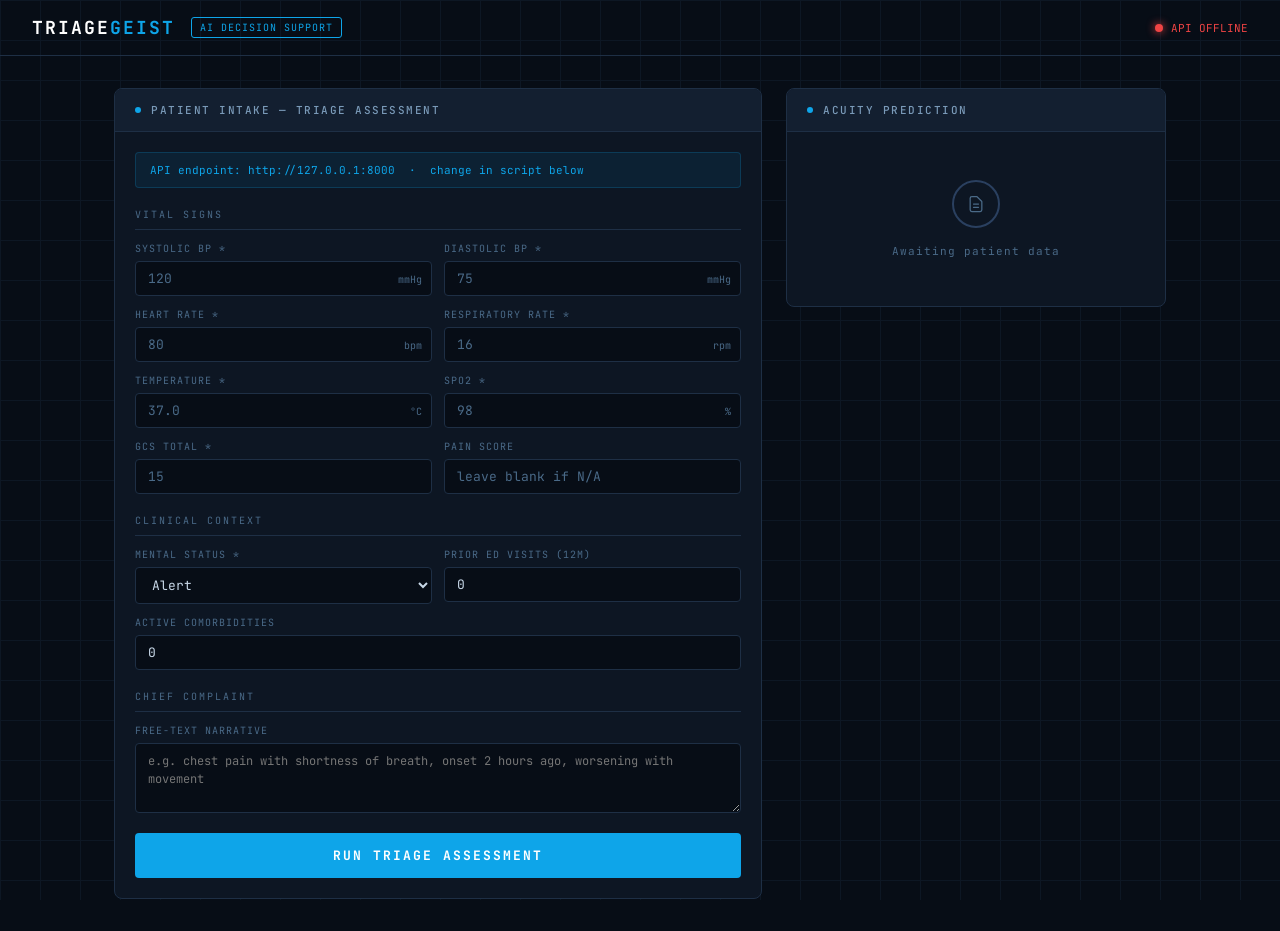
==== Demo/index.html @ 501f3a91 "Upload frontend and backend for model demonstration" ====
<!DOCTYPE html>
<html lang="en">
<head>
<meta charset="UTF-8">
<meta name="viewport" content="width=device-width, initial-scale=1.0">
<title>Triagegeist — AI Triage Decision Support</title>
<link href="https://fonts.googleapis.com/css2?family=JetBrains+Mono:wght@300;400;500;700&family=DM+Sans:wght@300;400;500&display=swap" rel="stylesheet">
<style>
  :root {
    --bg: #070d16;
    --surface: #0d1623;
    --surface2: #131f30;
    --border: #1e2f45;
    --border2: #2a4060;
    --text: #c8d8e8;
    --text2: #7a9ab8;
    --text3: #4a6a88;
    --accent: #0ea5e9;
    --accent2: #0284c7;
    --esi1: #ef4444;
    --esi2: #f97316;
    --esi3: #eab308;
    --esi4: #22c55e;
    --esi5: #3b82f6;
    --mono: 'JetBrains Mono', monospace;
    --sans: 'DM Sans', sans-serif;
  }

  * { box-sizing: border-box; margin: 0; padding: 0; }

  body {
    background: var(--bg);
    color: var(--text);
    font-family: var(--sans);
    min-height: 100vh;
    overflow-x: hidden;
  }

  .grid-bg {
    position: fixed;
    inset: 0;
    background-image:
      linear-gradient(var(--border) 1px, transparent 1px),
      linear-gradient(90deg, var(--border) 1px, transparent 1px);
    background-size: 40px 40px;
    opacity: 0.3;
    pointer-events: none;
  }

  header {
    border-bottom: 1px solid var(--border);
    padding: 16px 32px;
    display: flex;
    align-items: center;
    gap: 16px;
    position: relative;
    z-index: 10;
  }

  .logo {
    font-family: var(--mono);
    font-size: 18px;
    font-weight: 700;
    color: white;
    letter-spacing: 2px;
  }

  .logo span { color: var(--accent); }

  .badge {
    font-family: var(--mono);
    font-size: 10px;
    color: var(--accent);
    border: 1px solid var(--accent);
    padding: 3px 8px;
    border-radius: 3px;
    letter-spacing: 1px;
  }

  .status-dot {
    width: 8px; height: 8px;
    background: #22c55e;
    border-radius: 50%;
    margin-left: auto;
    box-shadow: 0 0 8px #22c55e;
    animation: pulse 2s infinite;
  }

  @keyframes pulse {
    0%, 100% { opacity: 1; }
    50% { opacity: 0.4; }
  }

  .status-text {
    font-family: var(--mono);
    font-size: 11px;
    color: #22c55e;
  }

  main {
    max-width: 1100px;
    margin: 0 auto;
    padding: 32px 24px;
    position: relative;
    z-index: 10;
    display: grid;
    grid-template-columns: 1fr 380px;
    gap: 24px;
    align-items: start;
  }

  .panel {
    background: var(--surface);
    border: 1px solid var(--border);
    border-radius: 8px;
    overflow: hidden;
  }

  .panel-header {
    padding: 14px 20px;
    border-bottom: 1px solid var(--border);
    display: flex;
    align-items: center;
    gap: 10px;
    background: var(--surface2);
  }

  .panel-header-dot {
    width: 6px; height: 6px;
    border-radius: 50%;
    background: var(--accent);
  }

  .panel-title {
    font-family: var(--mono);
    font-size: 11px;
    font-weight: 500;
    color: var(--text2);
    letter-spacing: 1.5px;
    text-transform: uppercase;
  }

  .panel-body { padding: 20px; }

  .section-label {
    font-family: var(--mono);
    font-size: 10px;
    color: var(--text3);
    letter-spacing: 2px;
    text-transform: uppercase;
    margin-bottom: 12px;
    padding-bottom: 8px;
    border-bottom: 1px solid var(--border);
  }

  .vitals-grid {
    display: grid;
    grid-template-columns: 1fr 1fr;
    gap: 12px;
    margin-bottom: 20px;
  }

  .field {
    display: flex;
    flex-direction: column;
    gap: 6px;
  }

  .field label {
    font-family: var(--mono);
    font-size: 10px;
    color: var(--text3);
    letter-spacing: 1px;
    text-transform: uppercase;
  }

  .field input, .field select, .field textarea {
    background: var(--bg);
    border: 1px solid var(--border);
    border-radius: 4px;
    color: var(--text);
    font-family: var(--mono);
    font-size: 13px;
    padding: 8px 12px;
    outline: none;
    transition: border-color 0.15s;
    width: 100%;
  }

  .field input:focus, .field select:focus, .field textarea:focus {
    border-color: var(--accent);
  }

  .field input::placeholder { color: var(--text3); }

  .field textarea {
    resize: vertical;
    min-height: 70px;
    font-size: 12px;
    line-height: 1.5;
  }

  .field select option { background: var(--surface); }

  .unit {
    position: relative;
  }

  .unit-label {
    position: absolute;
    right: 10px;
    top: 50%;
    transform: translateY(-50%);
    font-family: var(--mono);
    font-size: 10px;
    color: var(--text3);
    pointer-events: none;
  }

  .unit input { padding-right: 40px; }

  .submit-btn {
    width: 100%;
    background: var(--accent);
    color: white;
    border: none;
    border-radius: 4px;
    padding: 14px;
    font-family: var(--mono);
    font-size: 13px;
    font-weight: 700;
    letter-spacing: 2px;
    cursor: pointer;
    transition: background 0.15s, transform 0.1s;
    margin-top: 20px;
    text-transform: uppercase;
  }

  .submit-btn:hover { background: var(--accent2); }
  .submit-btn:active { transform: scale(0.99); }
  .submit-btn:disabled { background: var(--border2); cursor: not-allowed; }

  .result-panel { position: sticky; top: 24px; }

  .esi-display {
    text-align: center;
    padding: 32px 20px;
    border-bottom: 1px solid var(--border);
  }

  .esi-number {
    font-family: var(--mono);
    font-size: 72px;
    font-weight: 700;
    line-height: 1;
    margin-bottom: 8px;
    transition: color 0.3s;
  }

  .esi-label {
    font-family: var(--mono);
    font-size: 11px;
    letter-spacing: 2px;
    text-transform: uppercase;
    transition: color 0.3s;
  }

  .confidence-bar {
    margin: 16px 20px 0;
    height: 4px;
    background: var(--border);
    border-radius: 2px;
    overflow: hidden;
  }

  .confidence-fill {
    height: 100%;
    border-radius: 2px;
    transition: width 0.5s ease, background 0.3s;
  }

  .confidence-text {
    font-family: var(--mono);
    font-size: 10px;
    color: var(--text3);
    text-align: center;
    margin-top: 8px;
    padding: 0 20px;
  }

  .prob-bars {
    padding: 20px;
    border-bottom: 1px solid var(--border);
  }

  .prob-row {
    display: flex;
    align-items: center;
    gap: 10px;
    margin-bottom: 10px;
  }

  .prob-row:last-child { margin-bottom: 0; }

  .prob-label {
    font-family: var(--mono);
    font-size: 11px;
    color: var(--text2);
    width: 44px;
    flex-shrink: 0;
  }

  .prob-bar-wrap {
    flex: 1;
    height: 6px;
    background: var(--border);
    border-radius: 3px;
    overflow: hidden;
  }

  .prob-bar-fill {
    height: 100%;
    border-radius: 3px;
    transition: width 0.5s ease;
  }

  .prob-pct {
    font-family: var(--mono);
    font-size: 11px;
    color: var(--text3);
    width: 36px;
    text-align: right;
    flex-shrink: 0;
  }

  .waiting-state {
    padding: 48px 20px;
    text-align: center;
  }

  .waiting-icon {
    width: 48px;
    height: 48px;
    border: 2px solid var(--border2);
    border-radius: 50%;
    margin: 0 auto 16px;
    display: flex;
    align-items: center;
    justify-content: center;
  }

  .waiting-icon svg {
    width: 20px; height: 20px;
    stroke: var(--text3);
    fill: none;
  }

  .waiting-text {
    font-family: var(--mono);
    font-size: 11px;
    color: var(--text3);
    letter-spacing: 1px;
  }

  .clinical-notes {
    padding: 16px 20px;
  }

  .note-item {
    display: flex;
    gap: 10px;
    margin-bottom: 10px;
    align-items: flex-start;
  }

  .note-dot {
    width: 6px; height: 6px;
    border-radius: 50%;
    margin-top: 5px;
    flex-shrink: 0;
  }

  .note-text {
    font-size: 12px;
    color: var(--text2);
    line-height: 1.5;
  }

  .loading {
    display: none;
    text-align: center;
    padding: 48px 20px;
  }

  .loading-spinner {
    width: 32px; height: 32px;
    border: 2px solid var(--border);
    border-top-color: var(--accent);
    border-radius: 50%;
    animation: spin 0.8s linear infinite;
    margin: 0 auto 16px;
  }

  @keyframes spin { to { transform: rotate(360deg); } }

  .loading-text {
    font-family: var(--mono);
    font-size: 11px;
    color: var(--text3);
  }

  .error-msg {
    background: rgba(239, 68, 68, 0.1);
    border: 1px solid rgba(239, 68, 68, 0.3);
    border-radius: 4px;
    padding: 10px 14px;
    font-family: var(--mono);
    font-size: 11px;
    color: #fca5a5;
    margin-top: 12px;
    display: none;
  }

  .api-url-notice {
    background: rgba(14, 165, 233, 0.08);
    border: 1px solid rgba(14, 165, 233, 0.2);
    border-radius: 4px;
    padding: 10px 14px;
    font-family: var(--mono);
    font-size: 11px;
    color: var(--accent);
    margin-bottom: 20px;
  }

  @media (max-width: 768px) {
    main { grid-template-columns: 1fr; }
    .result-panel { position: static; }
  }
</style>
</head>
<body>

<div class="grid-bg"></div>

<header>
  <div class="logo">TRIAGE<span>GEIST</span></div>
  <div class="badge">AI DECISION SUPPORT</div>
  <div style="margin-left: auto; display: flex; align-items: center; gap: 8px;">
    <div class="status-dot" id="api-status-dot"></div>
    <span class="status-text" id="api-status-text">CHECKING API...</span>
  </div>
</header>

<main>
  <!-- LEFT: Form -->
  <div class="panel">
    <div class="panel-header">
      <div class="panel-header-dot"></div>
      <div class="panel-title">Patient Intake — Triage Assessment</div>
    </div>
    <div class="panel-body">

      <div class="api-url-notice">
        API endpoint: <span id="api-url-display">http://localhost:8000</span>
        &nbsp;·&nbsp; change in script below
      </div>

      <!-- Vitals -->
      <div class="section-label">Vital Signs</div>
      <div class="vitals-grid">
        <div class="field">
          <label>Systolic BP *</label>
          <div class="unit">
            <input type="number" id="systolic_bp" placeholder="120" min="50" max="250" required>
            <span class="unit-label">mmHg</span>
          </div>
        </div>
        <div class="field">
          <label>Diastolic BP *</label>
          <div class="unit">
            <input type="number" id="diastolic_bp" placeholder="75" min="30" max="150" required>
            <span class="unit-label">mmHg</span>
          </div>
        </div>
        <div class="field">
          <label>Heart Rate *</label>
          <div class="unit">
            <input type="number" id="heart_rate" placeholder="80" min="20" max="250" required>
            <span class="unit-label">bpm</span>
          </div>
        </div>
        <div class="field">
          <label>Respiratory Rate *</label>
          <div class="unit">
            <input type="number" id="respiratory_rate" placeholder="16" min="4" max="60" required>
            <span class="unit-label">rpm</span>
          </div>
        </div>
        <div class="field">
          <label>Temperature *</label>
          <div class="unit">
            <input type="number" id="temperature_c" placeholder="37.0" step="0.1" min="32" max="42" required>
            <span class="unit-label">°C</span>
          </div>
        </div>
        <div class="field">
          <label>SpO2 *</label>
          <div class="unit">
            <input type="number" id="spo2" placeholder="98" min="50" max="100" required>
            <span class="unit-label">%</span>
          </div>
        </div>
        <div class="field">
          <label>GCS Total *</label>
          <input type="number" id="gcs_total" placeholder="15" min="3" max="15" required>
        </div>
        <div class="field">
          <label>Pain Score</label>
          <input type="number" id="pain_score" placeholder="leave blank if N/A" min="0" max="10">
        </div>
      </div>

      <!-- Clinical Context -->
      <div class="section-label">Clinical Context</div>
      <div class="vitals-grid">
        <div class="field">
          <label>Mental Status *</label>
          <select id="mental_status_triage">
            <option value="alert">Alert</option>
            <option value="agitated">Agitated</option>
            <option value="confused">Confused</option>
            <option value="drowsy">Drowsy</option>
            <option value="unresponsive">Unresponsive</option>
          </select>
        </div>
        <div class="field">
          <label>Prior ED Visits (12m)</label>
          <input type="number" id="num_prior_ed_visits_12m" placeholder="0" min="0" max="50" value="0">
        </div>
        <div class="field" style="grid-column: span 2;">
          <label>Active Comorbidities</label>
          <input type="number" id="num_comorbidities" placeholder="0" min="0" max="20" value="0">
        </div>
      </div>

      <!-- Chief Complaint -->
      <div class="section-label">Chief Complaint</div>
      <div class="field" style="margin-bottom: 0;">
        <label>Free-text narrative</label>
        <textarea id="chief_complaint" placeholder="e.g. chest pain with shortness of breath, onset 2 hours ago, worsening with movement"></textarea>
      </div>

      <button class="submit-btn" onclick="predict()">
        RUN TRIAGE ASSESSMENT
      </button>
      <div class="error-msg" id="error-msg"></div>

    </div>
  </div>

  <!-- RIGHT: Result -->
  <div class="result-panel panel">
    <div class="panel-header">
      <div class="panel-header-dot"></div>
      <div class="panel-title">Acuity Prediction</div>
    </div>

    <!-- Waiting state -->
    <div class="waiting-state" id="waiting-state">
      <div class="waiting-icon">
        <svg viewBox="0 0 24 24" stroke-width="1.5">
          <path stroke-linecap="round" d="M9 12h6m-6 4h6m2 5H7a2 2 0 01-2-2V5a2 2 0 012-2h5.586a1 1 0 01.707.293l5.414 5.414a1 1 0 01.293.707V19a2 2 0 01-2 2z"/>
        </svg>
      </div>
      <div class="waiting-text">Awaiting patient data</div>
    </div>

    <!-- Loading state -->
    <div class="loading" id="loading-state">
      <div class="loading-spinner"></div>
      <div class="loading-text">Analyzing patient data...</div>
    </div>

    <!-- Result state -->
    <div id="result-state" style="display:none;">
      <div class="esi-display">
        <div class="esi-number" id="esi-number">—</div>
        <div class="esi-label" id="esi-label">—</div>
      </div>

      <div class="confidence-bar" style="margin-top: 16px;">
        <div class="confidence-fill" id="conf-fill" style="width:0%"></div>
      </div>
      <div class="confidence-text" id="conf-text">—</div>

      <!-- Probability bars -->
      <div class="prob-bars" id="prob-bars">
        <div class="section-label" style="margin-bottom: 14px;">Probability by ESI level</div>
      </div>

      <!-- Clinical notes -->
      <div class="clinical-notes" id="clinical-notes">
        <div class="section-label" style="margin-bottom: 12px;">Clinical flags</div>
      </div>
    </div>

  </div>
</main>

<script>
function normalizeBaseUrl(url) {
  return String(url || '').trim().replace(/\/+$/, '');
}

function getApiCandidates() {
  const candidates = [];
  const urlParams = new URLSearchParams(window.location.search);
  const apiFromQuery = normalizeBaseUrl(urlParams.get('api'));
  const apiFromStorage = normalizeBaseUrl(localStorage.getItem('triage_api_url'));

  if (apiFromQuery) candidates.push(apiFromQuery);
  if (apiFromStorage) candidates.push(apiFromStorage);

  if (window.location.protocol.startsWith('http') && window.location.port === '8000') {
    candidates.push(normalizeBaseUrl(window.location.origin));
  }

  candidates.push('http://127.0.0.1:8000', 'http://localhost:8000');

  return [...new Set(candidates.filter(Boolean))];
}

const API_CANDIDATES = getApiCandidates();
let API_URL = API_CANDIDATES[0] || 'http://localhost:8000';

const ESI_COLORS = {
  1: '#ef4444',
  2: '#f97316',
  3: '#eab308',
  4: '#22c55e',
  5: '#3b82f6'
};

const ESI_LABELS = {
  1: 'IMMEDIATE — Life threat',
  2: 'EMERGENT — High risk',
  3: 'URGENT — Needs resources',
  4: 'LESS URGENT',
  5: 'NON-URGENT'
};

function setActiveApiUrl(url) {
  API_URL = normalizeBaseUrl(url);
  document.getElementById('api-url-display').textContent = API_URL;
  localStorage.setItem('triage_api_url', API_URL);
}

setActiveApiUrl(API_URL);

async function apiFetch(path, options) {
  let lastError = new Error('No API endpoint available');

  for (const baseUrl of API_CANDIDATES) {
    try {
      const response = await fetch(`${baseUrl}${path}`, options);
      setActiveApiUrl(baseUrl);
      return response;
    } catch (err) {
      lastError = err;
    }
  }

  throw lastError;
}

async function checkApiHealth() {
  const dot = document.getElementById('api-status-dot');
  const text = document.getElementById('api-status-text');

  try {
    const res = await apiFetch('/health');
    if (!res.ok) throw new Error(`status ${res.status}`);

    dot.style.background = '#22c55e';
    dot.style.boxShadow = '0 0 8px #22c55e';
    text.style.color = '#22c55e';
    text.textContent = 'API ONLINE';
  } catch (_err) {
    dot.style.background = '#ef4444';
    dot.style.boxShadow = '0 0 8px #ef4444';
    text.style.color = '#ef4444';
    text.textContent = 'API OFFLINE';
  }
}

function getVal(id) {
  const el = document.getElementById(id);
  const v = el.value.trim();
  return v === '' ? null : (el.type === 'number' ? parseFloat(v) : v);
}

function withDefaultNumber(value, fallback) {
  return value === null || Number.isNaN(value) ? fallback : value;
}

function showError(msg) {
  const el = document.getElementById('error-msg');
  el.textContent = msg;
  el.style.display = 'block';
}

function hideError() {
  document.getElementById('error-msg').style.display = 'none';
}

function getClinicalFlags(data, esi) {
  const flags = [];
  if (data.gcs_total !== null && data.gcs_total < 13) {
    flags.push({ color: '#ef4444', text: `GCS ${data.gcs_total}/15 — altered consciousness` });
  }
  if (data.systolic_bp !== null && data.systolic_bp < 90) {
    flags.push({ color: '#ef4444', text: `Systolic BP ${data.systolic_bp} mmHg — hypotension` });
  }
  if (data.spo2 !== null && data.spo2 < 94) {
    flags.push({ color: '#f97316', text: `SpO2 ${data.spo2}% — hypoxemia` });
  }
  if (data.respiratory_rate !== null && data.respiratory_rate >= 22) {
    flags.push({ color: '#f97316', text: `RR ${data.respiratory_rate} rpm — tachypnea` });
  }
  if (data.temperature_c !== null && data.temperature_c >= 38.5) {
    flags.push({ color: '#eab308', text: `Temp ${data.temperature_c}°C — fever` });
  }
  if (data.mental_status_triage === 'unresponsive') {
    flags.push({ color: '#ef4444', text: 'Unresponsive — immediate attention required' });
  }
  if (data.pain_score !== null && data.pain_score >= 8) {
    flags.push({ color: '#f97316', text: `Pain ${data.pain_score}/10 — severe` });
  }
  if (flags.length === 0) {
    flags.push({ color: '#22c55e', text: 'No critical flags detected' });
  }
  return flags;
}

async function predict() {
  hideError();

  const sbp = getVal('systolic_bp');
  const dbp = getVal('diastolic_bp');
  const hr  = getVal('heart_rate');
  const rr  = getVal('respiratory_rate');
  const tmp = getVal('temperature_c');
  const spo = getVal('spo2');
  const gcs = getVal('gcs_total');

  if (sbp === null || dbp === null || hr === null || rr === null || tmp === null || spo === null || gcs === null) {
    showError('Systolic BP, diastolic BP, heart rate, respiratory rate, temperature, SpO2, and GCS are required fields.');
    return;
  }

  const payload = {
    systolic_bp:              withDefaultNumber(sbp, 120),
    diastolic_bp:             withDefaultNumber(dbp, 75),
    heart_rate:               withDefaultNumber(hr, 80),
    respiratory_rate:         withDefaultNumber(rr, 16),
    temperature_c:            withDefaultNumber(tmp, 37.0),
    spo2:                     withDefaultNumber(spo, 98),
    gcs_total:                withDefaultNumber(gcs, 15),
    pain_score:               getVal('pain_score'),
    mental_status_triage:     getVal('mental_status_triage'),
    num_prior_ed_visits_12m:  withDefaultNumber(getVal('num_prior_ed_visits_12m'), 0),
    num_comorbidities:        withDefaultNumber(getVal('num_comorbidities'), 0),
    chief_complaint:          getVal('chief_complaint') || ''
  };

  document.getElementById('waiting-state').style.display = 'none';
  document.getElementById('loading-state').style.display = 'block';
  document.getElementById('result-state').style.display = 'none';
  document.querySelector('.submit-btn').disabled = true;

  try {
    const res = await apiFetch('/predict', {
      method: 'POST',
      headers: { 'Content-Type': 'application/json' },
      body: JSON.stringify(payload)
    });

    if (!res.ok) throw new Error(`API error: ${res.status}`);
    const data = await res.json();

    renderResult(data, payload);
  } catch (err) {
    checkApiHealth();
    document.getElementById('loading-state').style.display = 'none';
    document.getElementById('waiting-state').style.display = 'block';
    showError(`Connection error: ${err.message}. Make sure the API is running.`);
  } finally {
    document.querySelector('.submit-btn').disabled = false;
  }
}

function renderResult(data, payload) {
  document.getElementById('loading-state').style.display = 'none';
  document.getElementById('result-state').style.display = 'block';

  const esiRaw = Number(data.esi_level);
  const esi = Number.isFinite(esiRaw) ? Math.min(5, Math.max(1, Math.round(esiRaw))) : 1;
  const color = ESI_COLORS[esi];

  document.getElementById('esi-number').textContent = esi;
  document.getElementById('esi-number').style.color = color;
  document.getElementById('esi-label').textContent  = ESI_LABELS[esi];
  document.getElementById('esi-label').style.color  = color;

  const conf = Number(data.confidence) || 0;
  document.getElementById('conf-fill').style.width      = `${conf}%`;
  document.getElementById('conf-fill').style.background = color;
  document.getElementById('conf-text').textContent      = `Model confidence: ${conf}%`;

  // Probability bars
  const probContainer = document.getElementById('prob-bars');
  probContainer.innerHTML = '<div class="section-label" style="margin-bottom:14px;">Probability by ESI level</div>';

  for (let i = 1; i <= 5; i++) {
    const pct = Number(data.probabilities[`ESI_${i}`]) || 0;
    const row = document.createElement('div');
    row.className = 'prob-row';
    row.innerHTML = `
      <span class="prob-label">ESI ${i}</span>
      <div class="prob-bar-wrap">
        <div class="prob-bar-fill" style="width:${pct}%; background:${ESI_COLORS[i]}"></div>
      </div>
      <span class="prob-pct">${pct}%</span>
    `;
    probContainer.appendChild(row);
  }

  // Clinical flags
  const flags = getClinicalFlags(payload, esi);
  const notesContainer = document.getElementById('clinical-notes');
  notesContainer.innerHTML = '<div class="section-label" style="margin-bottom:12px;">Clinical flags</div>';

  flags.forEach(flag => {
    const item = document.createElement('div');
    item.className = 'note-item';
    item.innerHTML = `
      <div class="note-dot" style="background:${flag.color}"></div>
      <div class="note-text">${flag.text}</div>
    `;
    notesContainer.appendChild(item);
  });
}

checkApiHealth();
</script>
</body>
</html>
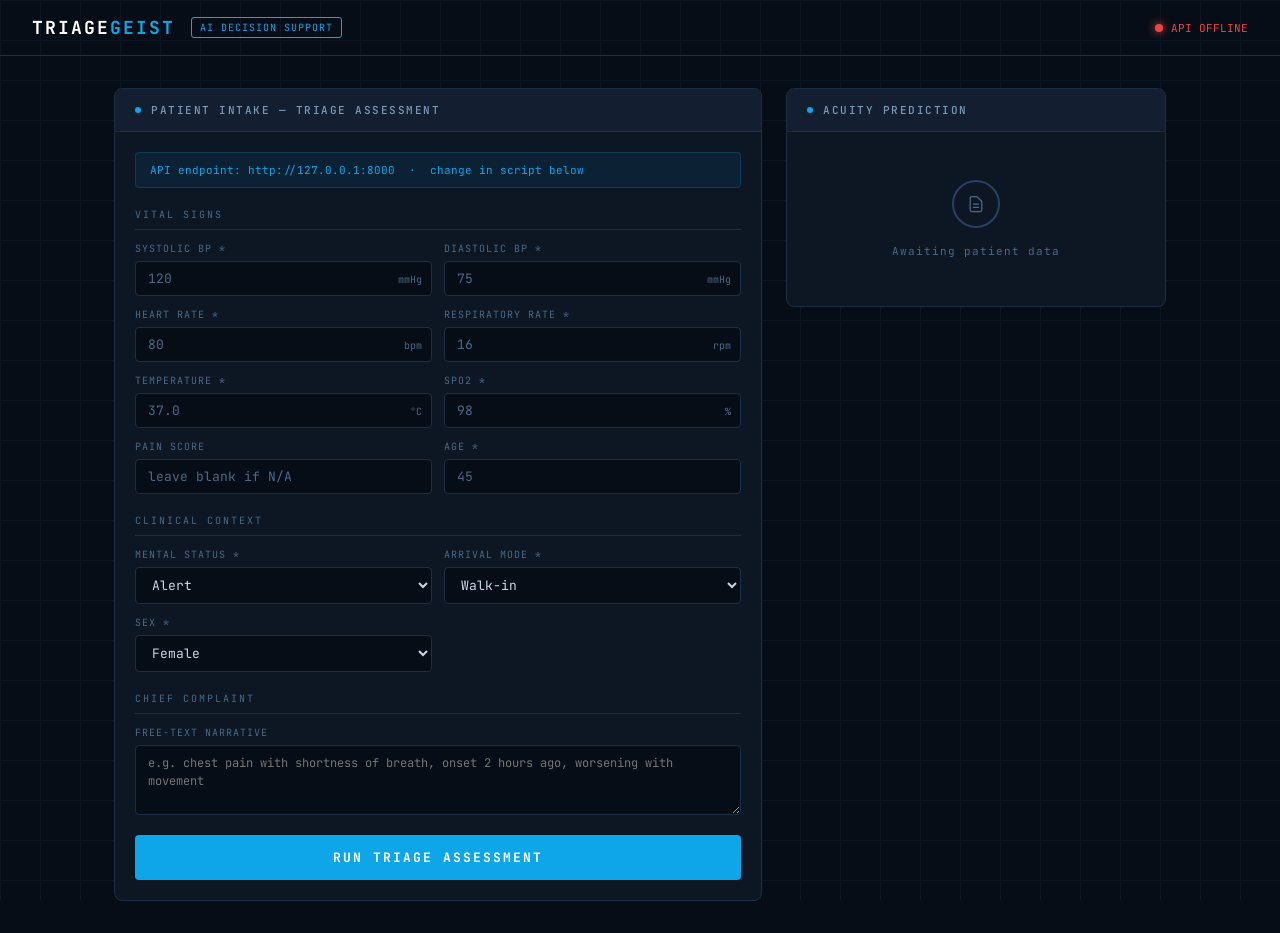
==== commit f286cc84: "Updated the triage demo backend and UI to use the new XGBoost model with BioClinicalBERT embeddings " ====
--- a/Demo/index.html
+++ b/Demo/index.html
@@ -511,12 +511,12 @@
           </div>
         </div>
         <div class="field">
-          <label>GCS Total *</label>
-          <input type="number" id="gcs_total" placeholder="15" min="3" max="15" required>
-        </div>
-        <div class="field">
           <label>Pain Score</label>
           <input type="number" id="pain_score" placeholder="leave blank if N/A" min="0" max="10">
+        </div>
+        <div class="field">
+          <label>Age *</label>
+          <input type="number" id="age" placeholder="45" min="0" max="120" required>
         </div>
       </div>
 
@@ -534,12 +534,19 @@
           </select>
         </div>
         <div class="field">
-          <label>Prior ED Visits (12m)</label>
-          <input type="number" id="num_prior_ed_visits_12m" placeholder="0" min="0" max="50" value="0">
-        </div>
-        <div class="field" style="grid-column: span 2;">
-          <label>Active Comorbidities</label>
-          <input type="number" id="num_comorbidities" placeholder="0" min="0" max="20" value="0">
+          <label>Arrival Mode *</label>
+          <select id="arrival_mode">
+            <option value="walk-in">Walk-in</option>
+            <option value="ambulance">Ambulance</option>
+            <option value="helicopter">Helicopter</option>
+          </select>
+        </div>
+        <div class="field">
+          <label>Sex *</label>
+          <select id="sex">
+            <option value="F">Female</option>
+            <option value="M">Male</option>
+          </select>
         </div>
       </div>
 
@@ -715,9 +722,6 @@
 
 function getClinicalFlags(data, esi) {
   const flags = [];
-  if (data.gcs_total !== null && data.gcs_total < 13) {
-    flags.push({ color: '#ef4444', text: `GCS ${data.gcs_total}/15 — altered consciousness` });
-  }
   if (data.systolic_bp !== null && data.systolic_bp < 90) {
     flags.push({ color: '#ef4444', text: `Systolic BP ${data.systolic_bp} mmHg — hypotension` });
   }
@@ -751,25 +755,25 @@
   const rr  = getVal('respiratory_rate');
   const tmp = getVal('temperature_c');
   const spo = getVal('spo2');
-  const gcs = getVal('gcs_total');
-
-  if (sbp === null || dbp === null || hr === null || rr === null || tmp === null || spo === null || gcs === null) {
-    showError('Systolic BP, diastolic BP, heart rate, respiratory rate, temperature, SpO2, and GCS are required fields.');
+  const age = getVal('age');
+
+  if (sbp === null || dbp === null || hr === null || rr === null || tmp === null || spo === null || age === null) {
+    showError('Systolic BP, diastolic BP, heart rate, respiratory rate, temperature, SpO2, and age are required fields.');
     return;
   }
 
   const payload = {
+    heart_rate:               withDefaultNumber(hr, 80),
+    respiratory_rate:         withDefaultNumber(rr, 16),
+    spo2:                     withDefaultNumber(spo, 98),
     systolic_bp:              withDefaultNumber(sbp, 120),
     diastolic_bp:             withDefaultNumber(dbp, 75),
-    heart_rate:               withDefaultNumber(hr, 80),
-    respiratory_rate:         withDefaultNumber(rr, 16),
     temperature_c:            withDefaultNumber(tmp, 37.0),
-    spo2:                     withDefaultNumber(spo, 98),
-    gcs_total:                withDefaultNumber(gcs, 15),
     pain_score:               getVal('pain_score'),
+    age:                      withDefaultNumber(age, 45),
     mental_status_triage:     getVal('mental_status_triage'),
-    num_prior_ed_visits_12m:  withDefaultNumber(getVal('num_prior_ed_visits_12m'), 0),
-    num_comorbidities:        withDefaultNumber(getVal('num_comorbidities'), 0),
+    arrival_mode:             getVal('arrival_mode'),
+    sex:                      getVal('sex'),
     chief_complaint:          getVal('chief_complaint') || ''
   };
 
